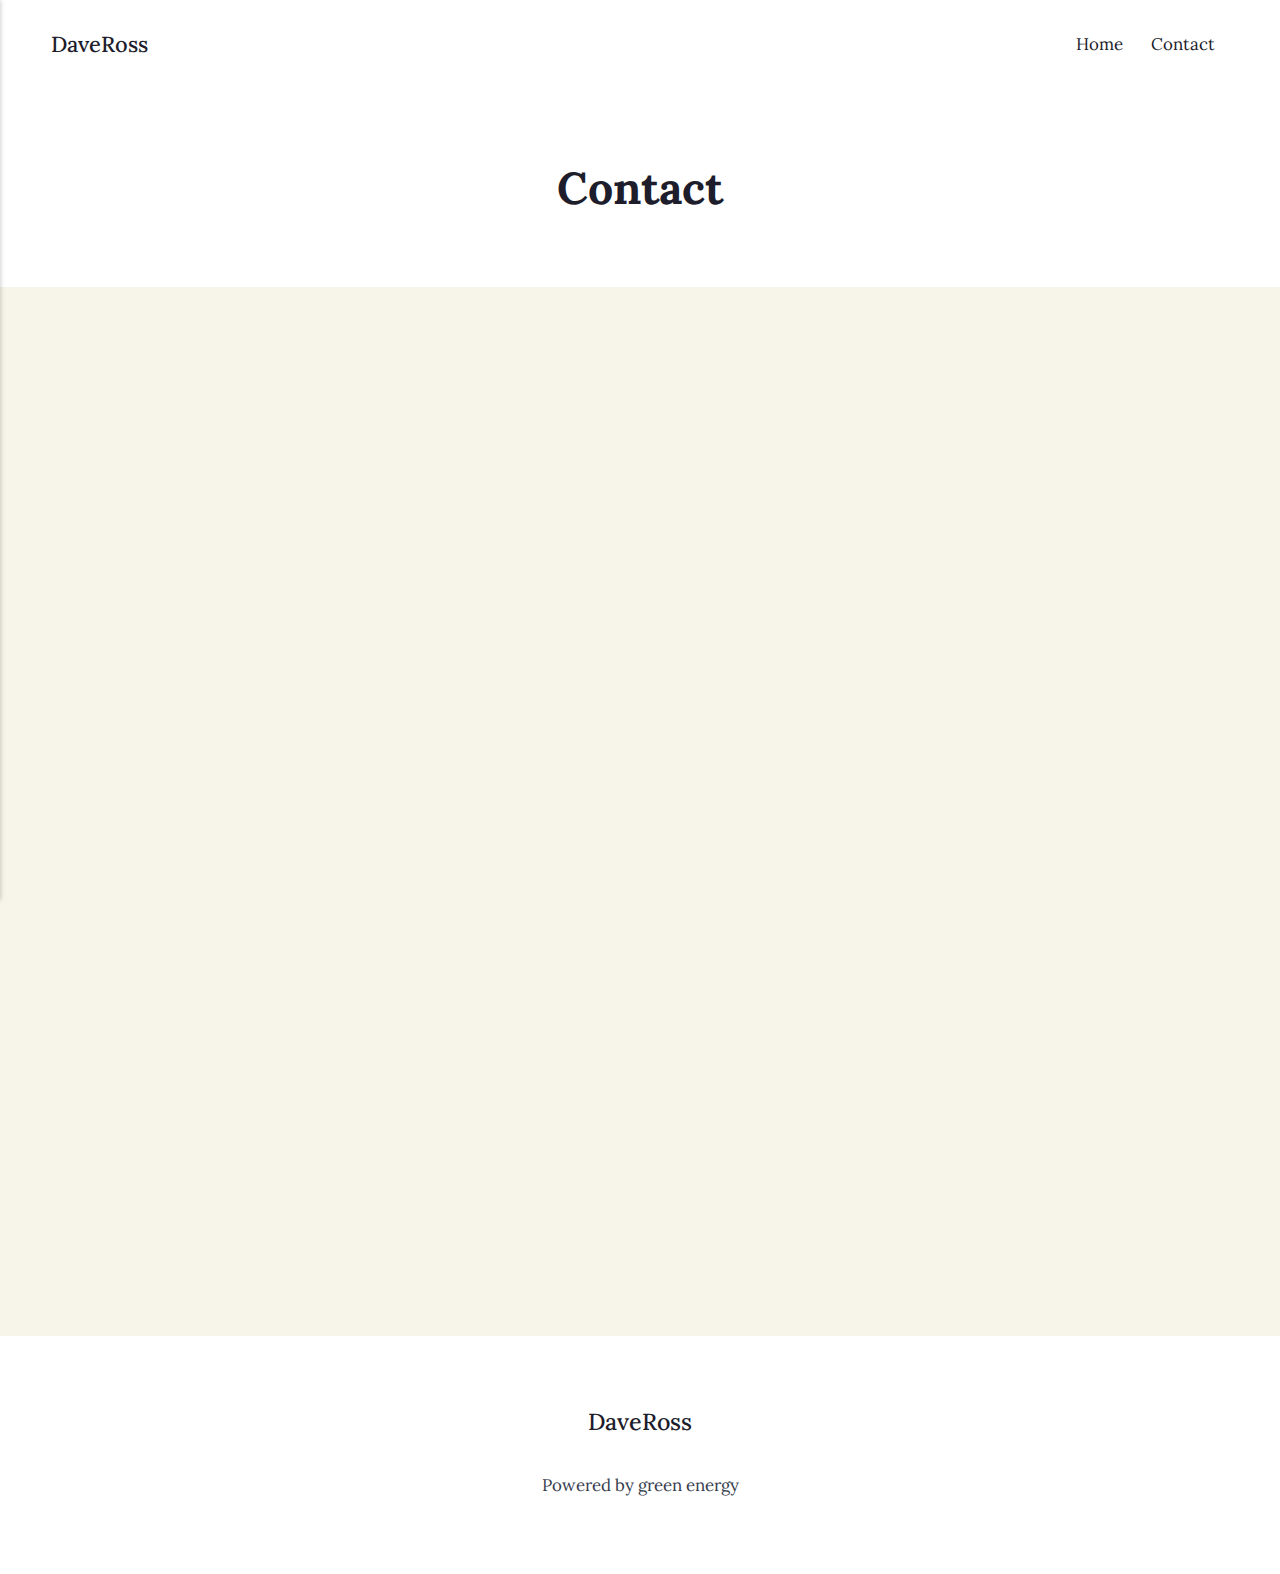
==== contact/index.html @ 3990d3d0 "Updated from Publii" ====
<!DOCTYPE html><html lang="en-gb" data-theme="mint-beige"><head><meta charset="utf-8"><meta http-equiv="X-UA-Compatible" content="IE=edge"><meta name="viewport" content="width=device-width,initial-scale=1"><title>Contact - DaveRoss</title><meta name="description" content="Loading…"><meta name="generator" content="Publii Open-Source CMS for Static Site"><link rel="stylesheet" href="https://midlevels.github.io/gh-pages/media/plugins/syntaxHighlighter/prism-beige.css"><link rel="canonical" href="https://midlevels.github.io/gh-pages/contact/"><meta property="og:title" content="Contact"><meta property="og:site_name" content="DaveRoss"><meta property="og:description" content="Loading…"><meta property="og:url" content="https://midlevels.github.io/gh-pages/contact/"><meta property="og:type" content="article"><link rel="alternate" type="application/atom+xml" href="https://midlevels.github.io/gh-pages/feed.xml"><link rel="alternate" type="application/json" href="https://midlevels.github.io/gh-pages/feed.json"><link rel="preload" href="https://midlevels.github.io/gh-pages/assets/dynamic/fonts/lora/lora.woff2" as="font" type="font/woff2" crossorigin><link rel="stylesheet" href="https://midlevels.github.io/gh-pages/assets/css/style.css?v=e76fe51894e5352dd3eed7a8d935dc86"><script type="application/ld+json">{"@context":"http://schema.org","@type":"Article","mainEntityOfPage":{"@type":"WebPage","@id":"https://midlevels.github.io/gh-pages/contact/"},"headline":"Contact","datePublished":"2023-10-13T17:00","dateModified":"2023-10-13T17:43","description":"Loading…","author":{"@type":"Person","name":"Dave","url":"https://midlevels.github.io/gh-pages/authors/dave/"},"publisher":{"@type":"Organization","name":"Dave"}}</script><noscript><style>img[loading] {
                    opacity: 1;
                }</style></noscript></head><body><header class="header" id="js-header"><div><a class="logo" href="https://midlevels.github.io/gh-pages/">DaveRoss</a><nav class="navbar js-navbar"><button class="navbar__toggle js-toggle" aria-label="Menu" aria-haspopup="true" aria-expanded="false"><span class="navbar__toggle-box"><span class="navbar__toggle-inner">Menu</span></span></button><ul class="navbar__menu"><li><a href="https://midlevels.github.io/gh-pages/" target="_self">Home</a></li><li class="active"><a href="https://midlevels.github.io/gh-pages/contact/" title="Contact" target="_self">Contact</a></li></ul></nav></div></header><main><article class="post"><header class="post__inner post__header--centered"><h1 class="h0 post__title">Contact</h1></header><div class="post__body"><div class="post__inner"><div class="post__entry"><div class="post__iframe"><iframe loading="lazy" width="640" height="719" src="https://docs.google.com/forms/d/e/1FAIpQLSemGk3EIaJIOO3X4CQvZMng2DFENMCV-RwssWghNdDp__wCYg/viewform?embedded=true" frameborder="0" marginheight="0" marginwidth="0">Loading…</iframe></div></div></div></div></article></main><footer class="footer section"><div class="footer__inner"><a class="logo footer__logo" href="https://midlevels.github.io/gh-pages/">DaveRoss</a><div class="footer__copyright"><p>Powered by green energy</p></div></div><button class="footer__bttop js-scroll-to-top" aria-label="Back to top" title="Back to top"><svg><use xlink:href="https://midlevels.github.io/gh-pages/assets/svg/svg-map.svg#toparrow"/></svg></button></footer><script defer="defer" src="https://midlevels.github.io/gh-pages/assets/js/scripts.min.js?v=6ee59465c67403142e643120f27f91df"></script><script>window.publiiThemeMenuConfig = {    
      mobileMenuMode: 'sidebar',
      animationSpeed: 300,
      submenuWidth: 'auto',
      doubleClickTime: 500,
      mobileMenuExpandableSubmenus: true, 
      relatedContainerForOverlayMenuSelector: '.navbar',
   };</script><script>var images = document.querySelectorAll('img[loading]');

      for (var i = 0; i < images.length; i++) {
         if (images[i].complete) {
               images[i].classList.add('is-loaded');
         } else {
               images[i].addEventListener('load', function () {
                  this.classList.add('is-loaded');
               }, false);
         }
      }</script><script defer="defer" src="https://midlevels.github.io/gh-pages/media/plugins/syntaxHighlighter/prism.js"></script><script defer="defer" src="https://midlevels.github.io/gh-pages/media/plugins/syntaxHighlighter/clipboard.min.js"></script><script defer="defer" src="https://midlevels.github.io/gh-pages/media/plugins/syntaxHighlighter/prism-copy-to-clipboard.min.js"></script></body></html>
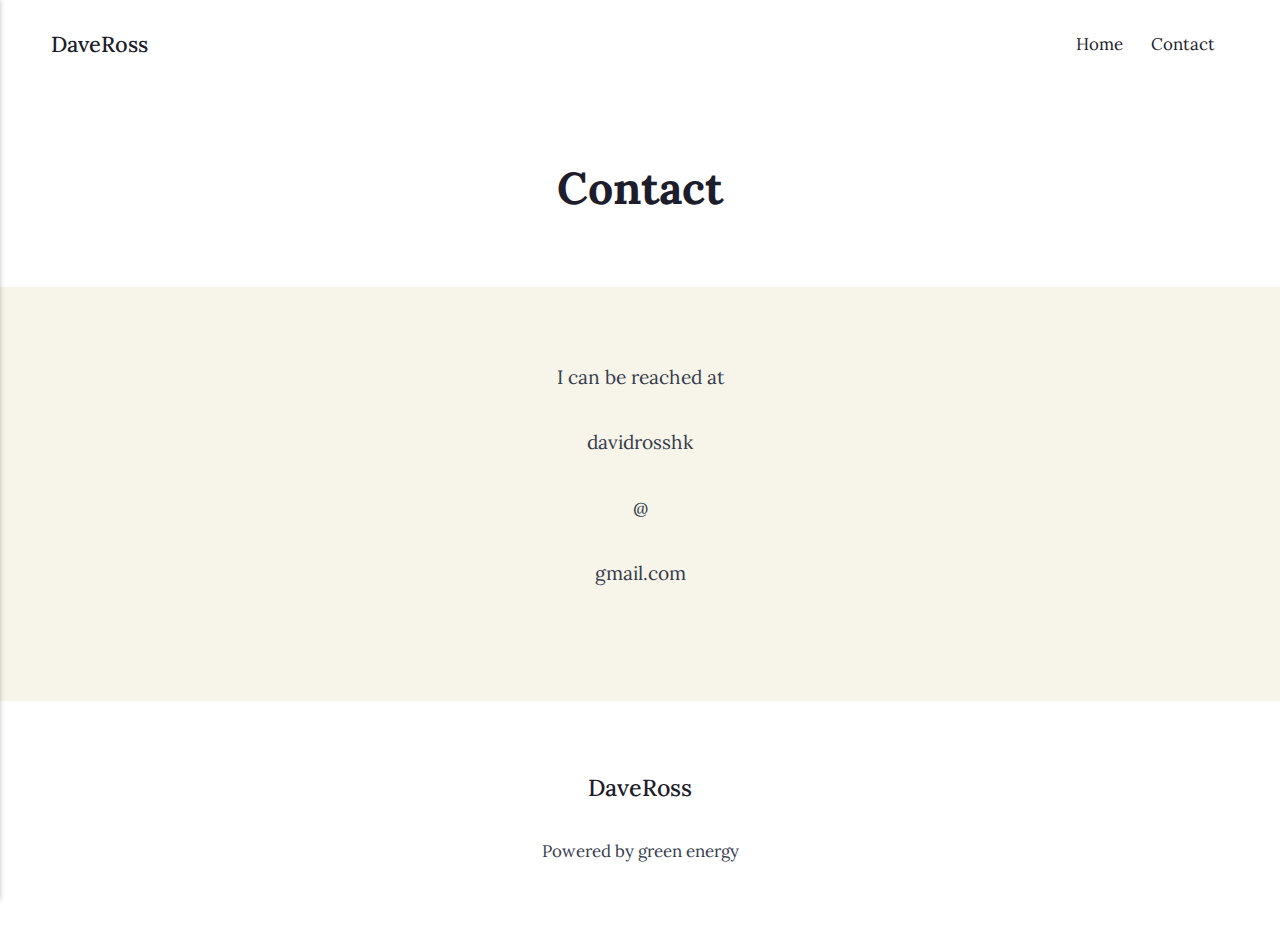
==== commit 9f1b8129: "Updated from Publii" ====
--- a/contact/index.html
+++ b/contact/index.html
@@ -1,6 +1,6 @@
-<!DOCTYPE html><html lang="en-gb" data-theme="mint-beige"><head><meta charset="utf-8"><meta http-equiv="X-UA-Compatible" content="IE=edge"><meta name="viewport" content="width=device-width,initial-scale=1"><title>Contact - DaveRoss</title><meta name="description" content="Loading…"><meta name="generator" content="Publii Open-Source CMS for Static Site"><link rel="stylesheet" href="https://midlevels.github.io/gh-pages/media/plugins/syntaxHighlighter/prism-beige.css"><link rel="canonical" href="https://midlevels.github.io/gh-pages/contact/"><meta property="og:title" content="Contact"><meta property="og:site_name" content="DaveRoss"><meta property="og:description" content="Loading…"><meta property="og:url" content="https://midlevels.github.io/gh-pages/contact/"><meta property="og:type" content="article"><link rel="alternate" type="application/atom+xml" href="https://midlevels.github.io/gh-pages/feed.xml"><link rel="alternate" type="application/json" href="https://midlevels.github.io/gh-pages/feed.json"><link rel="preload" href="https://midlevels.github.io/gh-pages/assets/dynamic/fonts/lora/lora.woff2" as="font" type="font/woff2" crossorigin><link rel="stylesheet" href="https://midlevels.github.io/gh-pages/assets/css/style.css?v=e76fe51894e5352dd3eed7a8d935dc86"><script type="application/ld+json">{"@context":"http://schema.org","@type":"Article","mainEntityOfPage":{"@type":"WebPage","@id":"https://midlevels.github.io/gh-pages/contact/"},"headline":"Contact","datePublished":"2023-10-13T17:00","dateModified":"2023-10-13T17:43","description":"Loading…","author":{"@type":"Person","name":"Dave","url":"https://midlevels.github.io/gh-pages/authors/dave/"},"publisher":{"@type":"Organization","name":"Dave"}}</script><noscript><style>img[loading] {
+<!DOCTYPE html><html lang="en-gb" data-theme="mint-beige"><head><meta charset="utf-8"><meta http-equiv="X-UA-Compatible" content="IE=edge"><meta name="viewport" content="width=device-width,initial-scale=1"><title>Contact - DaveRoss</title><meta name="description" content="I can be reached at davidrosshk @ gmail.com"><meta name="generator" content="Publii Open-Source CMS for Static Site"><link rel="stylesheet" href="https://midlevels.github.io/gh-pages/media/plugins/syntaxHighlighter/prism-beige.css"><link rel="canonical" href="https://midlevels.github.io/gh-pages/contact/"><meta property="og:title" content="Contact"><meta property="og:site_name" content="DaveRoss"><meta property="og:description" content="I can be reached at davidrosshk @ gmail.com"><meta property="og:url" content="https://midlevels.github.io/gh-pages/contact/"><meta property="og:type" content="article"><link rel="alternate" type="application/atom+xml" href="https://midlevels.github.io/gh-pages/feed.xml"><link rel="alternate" type="application/json" href="https://midlevels.github.io/gh-pages/feed.json"><link rel="preload" href="https://midlevels.github.io/gh-pages/assets/dynamic/fonts/lora/lora.woff2" as="font" type="font/woff2" crossorigin><link rel="stylesheet" href="https://midlevels.github.io/gh-pages/assets/css/style.css?v=e76fe51894e5352dd3eed7a8d935dc86"><script type="application/ld+json">{"@context":"http://schema.org","@type":"Article","mainEntityOfPage":{"@type":"WebPage","@id":"https://midlevels.github.io/gh-pages/contact/"},"headline":"Contact","datePublished":"2023-10-13T17:00","dateModified":"2023-10-14T21:31","description":"I can be reached at davidrosshk @ gmail.com","author":{"@type":"Person","name":"Dave","url":"https://midlevels.github.io/gh-pages/authors/dave/"},"publisher":{"@type":"Organization","name":"Dave"}}</script><noscript><style>img[loading] {
                     opacity: 1;
-                }</style></noscript></head><body><header class="header" id="js-header"><div><a class="logo" href="https://midlevels.github.io/gh-pages/">DaveRoss</a><nav class="navbar js-navbar"><button class="navbar__toggle js-toggle" aria-label="Menu" aria-haspopup="true" aria-expanded="false"><span class="navbar__toggle-box"><span class="navbar__toggle-inner">Menu</span></span></button><ul class="navbar__menu"><li><a href="https://midlevels.github.io/gh-pages/" target="_self">Home</a></li><li class="active"><a href="https://midlevels.github.io/gh-pages/contact/" title="Contact" target="_self">Contact</a></li></ul></nav></div></header><main><article class="post"><header class="post__inner post__header--centered"><h1 class="h0 post__title">Contact</h1></header><div class="post__body"><div class="post__inner"><div class="post__entry"><div class="post__iframe"><iframe loading="lazy" width="640" height="719" src="https://docs.google.com/forms/d/e/1FAIpQLSemGk3EIaJIOO3X4CQvZMng2DFENMCV-RwssWghNdDp__wCYg/viewform?embedded=true" frameborder="0" marginheight="0" marginwidth="0">Loading…</iframe></div></div></div></div></article></main><footer class="footer section"><div class="footer__inner"><a class="logo footer__logo" href="https://midlevels.github.io/gh-pages/">DaveRoss</a><div class="footer__copyright"><p>Powered by green energy</p></div></div><button class="footer__bttop js-scroll-to-top" aria-label="Back to top" title="Back to top"><svg><use xlink:href="https://midlevels.github.io/gh-pages/assets/svg/svg-map.svg#toparrow"/></svg></button></footer><script defer="defer" src="https://midlevels.github.io/gh-pages/assets/js/scripts.min.js?v=6ee59465c67403142e643120f27f91df"></script><script>window.publiiThemeMenuConfig = {    
+                }</style></noscript></head><body><header class="header" id="js-header"><div><a class="logo" href="https://midlevels.github.io/gh-pages/">DaveRoss</a><nav class="navbar js-navbar"><button class="navbar__toggle js-toggle" aria-label="Menu" aria-haspopup="true" aria-expanded="false"><span class="navbar__toggle-box"><span class="navbar__toggle-inner">Menu</span></span></button><ul class="navbar__menu"><li><a href="https://midlevels.github.io/gh-pages/" target="_self">Home</a></li><li class="active"><a href="https://midlevels.github.io/gh-pages/contact/" title="Contact" target="_self">Contact</a></li></ul></nav></div></header><main><article class="post"><header class="post__inner post__header--centered"><h1 class="h0 post__title">Contact</h1></header><div class="post__body"><div class="post__inner"><div class="post__entry"><p class="align-center">I can be reached at</p><p class="align-center">davidrosshk</p><p class="align-center">@</p><p class="align-center">gmail.com</p></div></div></div></article></main><footer class="footer section"><div class="footer__inner"><a class="logo footer__logo" href="https://midlevels.github.io/gh-pages/">DaveRoss</a><div class="footer__copyright"><p>Powered by green energy</p></div></div><button class="footer__bttop js-scroll-to-top" aria-label="Back to top" title="Back to top"><svg><use xlink:href="https://midlevels.github.io/gh-pages/assets/svg/svg-map.svg#toparrow"/></svg></button></footer><script defer="defer" src="https://midlevels.github.io/gh-pages/assets/js/scripts.min.js?v=6ee59465c67403142e643120f27f91df"></script><script>window.publiiThemeMenuConfig = {    
       mobileMenuMode: 'sidebar',
       animationSpeed: 300,
       submenuWidth: 'auto',
